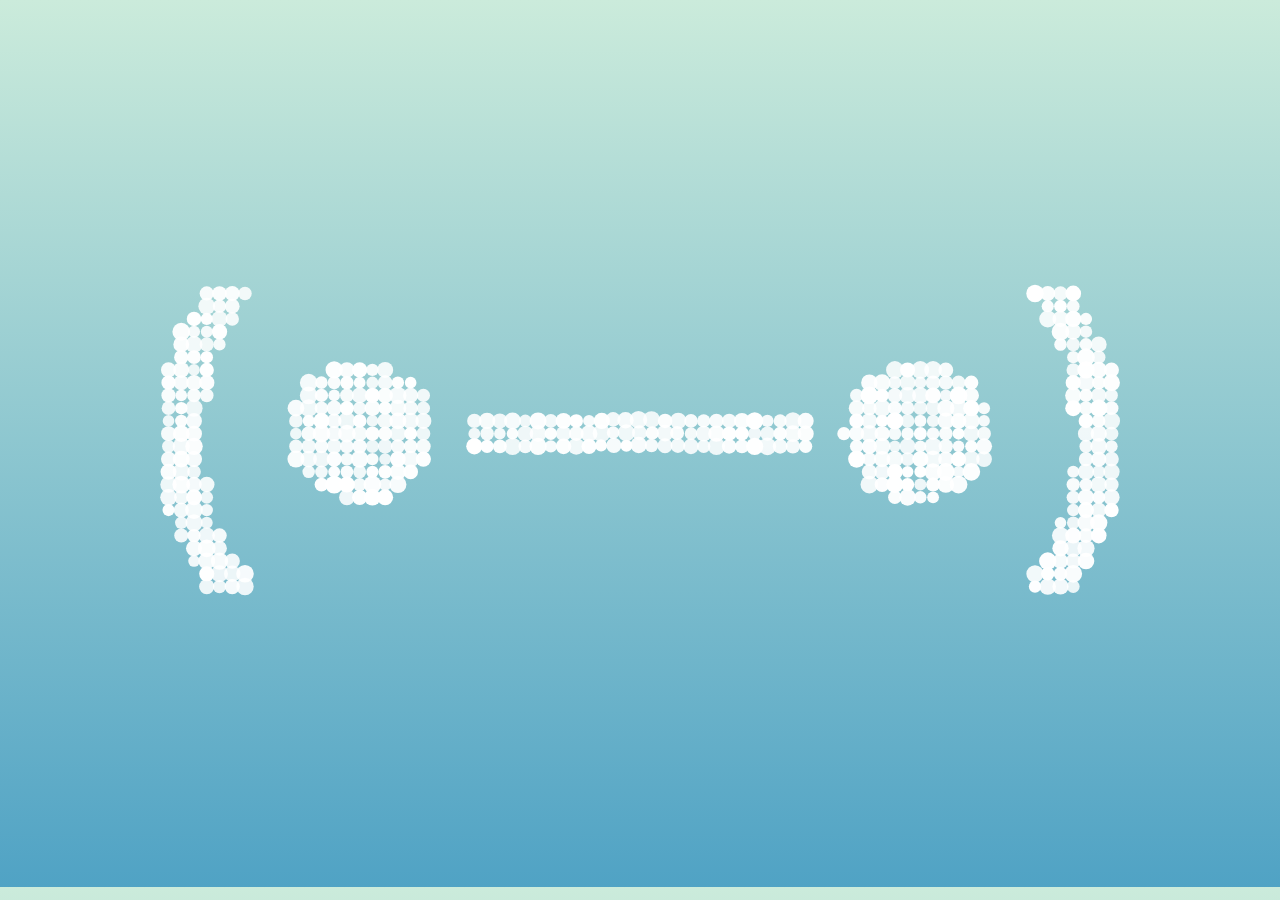
==== html/countDown.html @ 89bccdca "首次提交" ====
<!DOCTYPE html>
<html>

<head>

  <meta charset="UTF-8">

  <title>(￣▽￣)</title>

  <link rel="stylesheet" href="../css/normalizel.css">

  <link rel="stylesheet" href="../css/stylel.css" media="screen" type="text/css" />

</head>

<body>
<canvas class="canvas"></canvas>

<div class="help">?</div>

<div class="ui">
  <input class="ui-input" type="text" />
  <span class="ui-return">↵</span>
</div>
<!-- <div class="button-style1">
  <a href="BirthdayCake.html" class="lk1">
    <div class="link1">
      <div class="bt1">
        下一页
      </div>
    </div>
  </a>    
</div> -->
<div class="overlay">
  <div class="tabs">

    <div class="tabs-labels"><span class="tabs-label">Commands</span><span class="tabs-label">Info</span><span class="tabs-label">Share</span></div>

    <div class="tabs-panels">
      <ul class="tabs-panel commands">
        <li class="commands-item"><span class="commands-item-title">Text</span><span class="commands-item-info" data-demo="Hello :)">Type anything</span><span class="commands-item-action">Demo</span></li>
        <li class="commands-item"><span class="commands-item-title">Countdown</span><span class="commands-item-info" data-demo="#countdown 10">#countdown<span class="commands-item-mode">number</span></span><span class="commands-item-action">Demo</span></li>
        <li class="commands-item"><span class="commands-item-title">Time</span><span class="commands-item-info" data-demo="#time">#time</span><span class="commands-item-action">Demo</span></li>
        <li class="commands-item"><span class="commands-item-title">Rectangle</span><span class="commands-item-info" data-demo="#rectangle 30x15">#rectangle<span class="commands-item-mode">width x height</span></span><span class="commands-item-action">Demo</span></li>
        <li class="commands-item"><span class="commands-item-title">Circle</span><span class="commands-item-info" data-demo="#circle 25">#circle<span class="commands-item-mode">diameter</span></span><span class="commands-item-action">Demo</span></li>

        <li class="commands-item commands-item--gap"><span class="commands-item-title">Animate</span><span class="commands-item-info" data-demo="The time is|#time|#countdown 3|#icon thumbs-up"><span class="commands-item-mode">command1</span>&nbsp;|<span class="commands-item-mode">command2</span></span><span class="commands-item-action">Demo</span></li>
      </ul>
    </div>
  </div>

</div>

  <script src="../js/countDown.js"></script>
  <audio src="../music/1.mp3" autoplay="autoplay" loop="loop">
</body>

</html>
---- css/normalizel.css ----
html{font-family:sans-serif;-ms-text-size-adjust:100%;-webkit-text-size-adjust:100%}body{margin:0}article,aside,details,figcaption,figure,footer,header,hgroup,main,nav,section,summary{display:block}audio,canvas,progress,video{display:inline-block;vertical-align:baseline}audio:not([controls]){display:none;height:0}[hidden],template{display:none}a{background:transparent}a:active,a:hover{outline:0}abbr[title]{border-bottom:1px dotted}b,strong{font-weight:bold}dfn{font-style:italic}h1{font-size:2em;margin:0.67em 0}mark{background:#ff0;color:#000}small{font-size:80%}sub,sup{font-size:75%;line-height:0;position:relative;vertical-align:baseline}sup{top:-0.5em}sub{bottom:-0.25em}img{border:0}svg:not(:root){overflow:hidden}figure{margin:1em 40px}hr{-moz-box-sizing:content-box;box-sizing:content-box;height:0}pre{overflow:auto}code,kbd,pre,samp{font-family:monospace, monospace;font-size:1em}button,input,optgroup,select,textarea{color:inherit;font:inherit;margin:0}button{overflow:visible}button,select{text-transform:none}button,html input[type="button"],input[type="reset"],input[type="submit"]{-webkit-appearance:button;cursor:pointer}button[disabled],html input[disabled]{cursor:default}button::-moz-focus-inner,input::-moz-focus-inner{border:0;padding:0}input{line-height:normal}input[type="checkbox"],input[type="radio"]{-moz-box-sizing:border-box;box-sizing:border-box;padding:0}input[type="number"]::-webkit-inner-spin-button,input[type="number"]::-webkit-outer-spin-button{height:auto}input[type="search"]{-webkit-appearance:textfield;-moz-box-sizing:content-box;box-sizing:content-box}input[type="search"]::-webkit-search-cancel-button,input[type="search"]::-webkit-search-decoration{-webkit-appearance:none}fieldset{border:1px solid #c0c0c0;margin:0 2px;padding:0.35em 0.625em 0.75em}legend{border:0;padding:0}textarea{overflow:auto}optgroup{font-weight:bold}table{border-collapse:collapse;border-spacing:0}td,th{padding:0}
---- css/stylel.css ----
body {
  font-family: "Avenir", "Helvetica Neue", Helvetica, Arial, sans-serif;
  background: #79a8ae;
  color: #666;
  font-size: 16px;
  line-height: 1.5em;
}

h1 {
  color: #111;
  margin: 0 0 12px 0;
  font-size: 24px;
  line-height: 1.5em;
}

p {
  margin: 0 0 10x 0;
}

a {
  color: #888;
  text-decoration: none;
  border-bottom: 1px solid #ccc;
}

a:hover {
  border-bottom-color: #888;
}

body,
.overlay {
  -webkit-perspective: 1000;
  -webkit-perspective-origin-y: 25%;
}

.details{
  cursor: pointer;
  opacity: 0;
}

.body--ready {
  /* Ideas
  background: -webkit-linear-gradient(top, #e2b986 -10%, #241c35 140%);
  background: -webkit-linear-gradient(top, #c97369 -40%, #241c35 130%);
  background: -webkit-linear-gradient(top, #fac4c4 -10%, #606386 140%);
  background: -webkit-linear-gradient(top, #519ab0 0%, #414A6D 110%);
  background: -webkit-linear-gradient(top, rgb(129, 0, 170) 0%, rgb(43, 4, 114) 110%);
  background: -webkit-linear-gradient(top, rgb(163, 235, 189) 0%, rgb(16, 93, 145) 110%);
  background: -webkit-linear-gradient(top, rgb(165, 103, 189) 0%, rgb(75, 233, 214) 120%);
  */

  background: -webkit-linear-gradient(top, rgb(203, 235, 219) 0%, rgb(55, 148, 192) 120%);
  background: -moz-linear-gradient(top, rgb(203, 235, 219) 0%, rgb(55, 148, 192) 120%);
  background: -o-linear-gradient(top, rgb(203, 235, 219) 0%, rgb(55, 148, 192) 120%);
  background: -ms-linear-gradient(top, rgb(203, 235, 219) 0%, rgb(55, 148, 192) 120%);
  background: linear-gradient(top, rgb(203, 235, 219) 0%, rgb(55, 148, 192) 120%);
}

.body--ready .overlay {
  -webkit-transition: -webkit-transform 0.7s cubic-bezier(0.694, 0.0482, 0.335, 1),
                      opacity 0.7s cubic-bezier(0.694, 0.0482, 0.335, 1);
  -moz-transition: -moz-transform 0.7s cubic-bezier(0.694, 0.0482, 0.335, 1),
                      opacity 0.7s cubic-bezier(0.694, 0.0482, 0.335, 1);
  -ms-transition: -ms-transform 0.7s cubic-bezier(0.694, 0.0482, 0.335, 1),
                      opacity 0.7s cubic-bezier(0.694, 0.0482, 0.335, 1);
  -o-transition: -o-transform 0.7s cubic-bezier(0.694, 0.0482, 0.335, 1),
                      opacity 0.7s cubic-bezier(0.694, 0.0482, 0.335, 1);
  transition: transform 0.7s cubic-bezier(0.694, 0.0482, 0.335, 1),
                      opacity 0.7s cubic-bezier(0.694, 0.0482, 0.335, 1);
}


.ui {
  position: absolute;
  left: 50%;
  bottom: 5%;
  width: 300px;
  margin-left: -150px;
}

.ui-input {
  display: none;
  width: 100%;
  height: 50px;
  background: none;
  font-size: 24px;
  font-weight: bold;
  color: #fff;
  text-align: center;
  border: none;
  border-bottom: 2px solid white;
}

.ui-input:focus {
  outline: none;
  border: none;
  border-bottom: 2px solid white;
}

.ui-return {
  display: none;
  position: absolute;
  top: 20px;
  right: 0;
  padding: 3px 2px 0 2px;
  font-size: 10px;
  line-height: 10px;
  color: #fff;
  border: 1px solid #fff;
}

.ui--enter .ui-return {
  display: block;
}

.ui--wide {
  width: 76%;
  margin-left: 12%;
  left: 0;
}

.ui--wide .ui-return {
  right: -20px;
}

.help {
  display: none;
  position: absolute;
  top: 40px;
  right: 40px;
  width: 25px;
  height: 25px;
  text-align: center;
  font-size: 13px;
  line-height: 27px;
  font-weight: bold;
  cursor: pointer;
  background: #fff;
  color: #79a8ae;
  opacity: .9;

  -webkit-transition: opacity 0.1s cubic-bezier(0.694, 0.0482, 0.335, 1);
  -moz-transition: opacity 0.1s cubic-bezier(0.694, 0.0482, 0.335, 1);
  -ms-transition: opacity 0.1s cubic-bezier(0.694, 0.0482, 0.335, 1);
  -o-transition: opacity 0.1s cubic-bezier(0.694, 0.0482, 0.335, 1);
  transition: opacity 0.1s cubic-bezier(0.694, 0.0482, 0.335, 1);
}

.help:hover {
  opacity: 1;
}

.overlay {
  position: absolute;
  top: 50%;
  left: 50%;
  width: 550px;
  height: 490px;
  margin: -260px 0 0 -275px;
  opacity: 0;

  -webkit-transform: rotateY(90deg);
  -moz-transform: rotateY(90deg);
  -ms-transform: rotateY(90deg);
  -o-transform: rotateY(90deg);
  transform: rotateY(90deg);
}

.overlay--visible {
  opacity: 1;

  -webkit-transform: rotateY(0);
  -moz-transform: rotateY(0);
  -ms-transform: rotateY(0);
  -o-transform: rotateY(0);
  transform: rotateY(0);
}

.ui-share,
.ui-details {
  opacity: .9;
  background: #fff;
  z-index: 2;
}

.ui-details-content,
.ui-share-content {
  padding: 100px 50px;
}

.commands {
  margin: 0;
  padding: 0;
  list-style: none;
  cursor: pointer;
}

.commands-item {
  font-size: 12px;
  line-height: 22px;
  font-weight: bold;
  text-transform: uppercase;
  letter-spacing: 1px;
  padding: 20px;
  background: #fff;
  margin-top: 1px;
  color: #333;
  opacity: .9;

  -webkit-transition: -webkit-transform 0.7s cubic-bezier(0.694, 0.0482, 0.335, 1),
                      opacity 0.1s cubic-bezier(0.694, 0.0482, 0.335, 1);
  -moz-transition: -moz-transform 0.1s cubic-bezier(0.694, 0.0482, 0.335, 1),
                      opacity 0.1s cubic-bezier(0.694, 0.0482, 0.335, 1);
  -ms-transition: -ms-transform 0.1s cubic-bezier(0.694, 0.0482, 0.335, 1),
                      opacity 0.1s cubic-bezier(0.694, 0.0482, 0.335, 1);
  -o-transition: -o-transform 0.1s cubic-bezier(0.694, 0.0482, 0.335, 1),
                      opacity 0.1s cubic-bezier(0.694, 0.0482, 0.335, 1);
  transition: transform 0.1s cubic-bezier(0.694, 0.0482, 0.335, 1),
                      opacity 0.1s cubic-bezier(0.694, 0.0482, 0.335, 1);
}

.commands-item--gap {
  margin-top: 9px;
}

.commands-item:hover {
  opacity: 1;
}

.commands-item:hover .commands-item-action {
  background: #333;
}

.commands-item a {
  display: inline-block;
}

.commands-item-mode {
  display: inline-block;
  margin-left: 3px;
  font-style: italic;
  color: #ccc;
}

.commands-item-title {
  display: inline-block;
  width: 100px;
}

.commands-item-info {
  display: inline-block;
  width: 300px;
  font-size: 14px;
  text-transform: none;
  letter-spacing: 0;
  font-weight: normal;
  color: #aaa;
}

.commands-item-action {
  display: inline-block;
  float: right;
  margin-top: 3px;
  text-transform: uppercase;
  font-size: 10px;
  line-height: 10px;
  color: #fff;
  background: #90c9d1;
  padding: 5px 10px 4px 10px;
  border-radius: 3px;
}

.commands-item:first-child {
  margin-top: 0;
}

.twitter-share {
  position: absolute;
  top: 4px;
  right: 20px;
}


.tabs-labels {
  margin-bottom: 9px;
}

.tabs-label {
  display: inline-block;
  background: #fff;
  padding: 10px 20px;
  font-size: 12px;
  line-height: 22px;
  font-weight: bold;
  text-transform: uppercase;
  letter-spacing: 1px;
  color: #333;
  opacity: .5;
  cursor: pointer;
  margin-right: 2px;

  -webkit-transition: opacity 0.1s cubic-bezier(0.694, 0.0482, 0.335, 1);
  -moz-transition: opacity 0.1s cubic-bezier(0.694, 0.0482, 0.335, 1);
  -ms-transition: opacity 0.1s cubic-bezier(0.694, 0.0482, 0.335, 1);
  -o-transition: opacity 0.1s cubic-bezier(0.694, 0.0482, 0.335, 1);
  transition: opacity 0.1s cubic-bezier(0.694, 0.0482, 0.335, 1);
}

.tabs-label:hover {
  opacity: .9;
}

.tabs-label--active {
  opacity: .9;
}

.tabs-panel {
  display: none;
}

.tabs-panel--active {
  display: block;
}

.tab-panel {
  position: absolute;
  top: 0;
  left: 0;
  width: 100%;
}

.touch .ui-input {
  display: none;
}
.button-style1 ,.button-style2{
	position:absolute;
	top:80%;
	opacity:1;
	z-index:100;
}
.button-style1 {
	position:absolute;
	left:40.5%;
	animation:btn1 40s;
}
.link1,.link2 {
	width:190px;
	height:80px;
	border:2px solid #fff;
	-webkit-border:1px solid #fff;
	border-radius:30px;
	font-size: 25px;
	text-align:center;
	background: #79a8ae;
	transition:all 0.8s;
}
.link1:hover {
	background-color:#fff;
	background-color:rgba(255,255,255,0,2);
	border:2px solid #BBB;
	transition:all 0.8s;
}
.bt1,.bt2 {
	position:relative;
	top:22%;
	vertical-align:middle;
}
a.lk1:hover {
	color:#79a8ae;
	transition:all 0.5s;
}
@keyframes btn1 {
	0% {
		opacity:0;
		left:40.5%;
	}
	70% {
		opacity:0;
		left:40.5%;
	}
	100% {
		opacity:1;
		left:40.5%;
	}
}
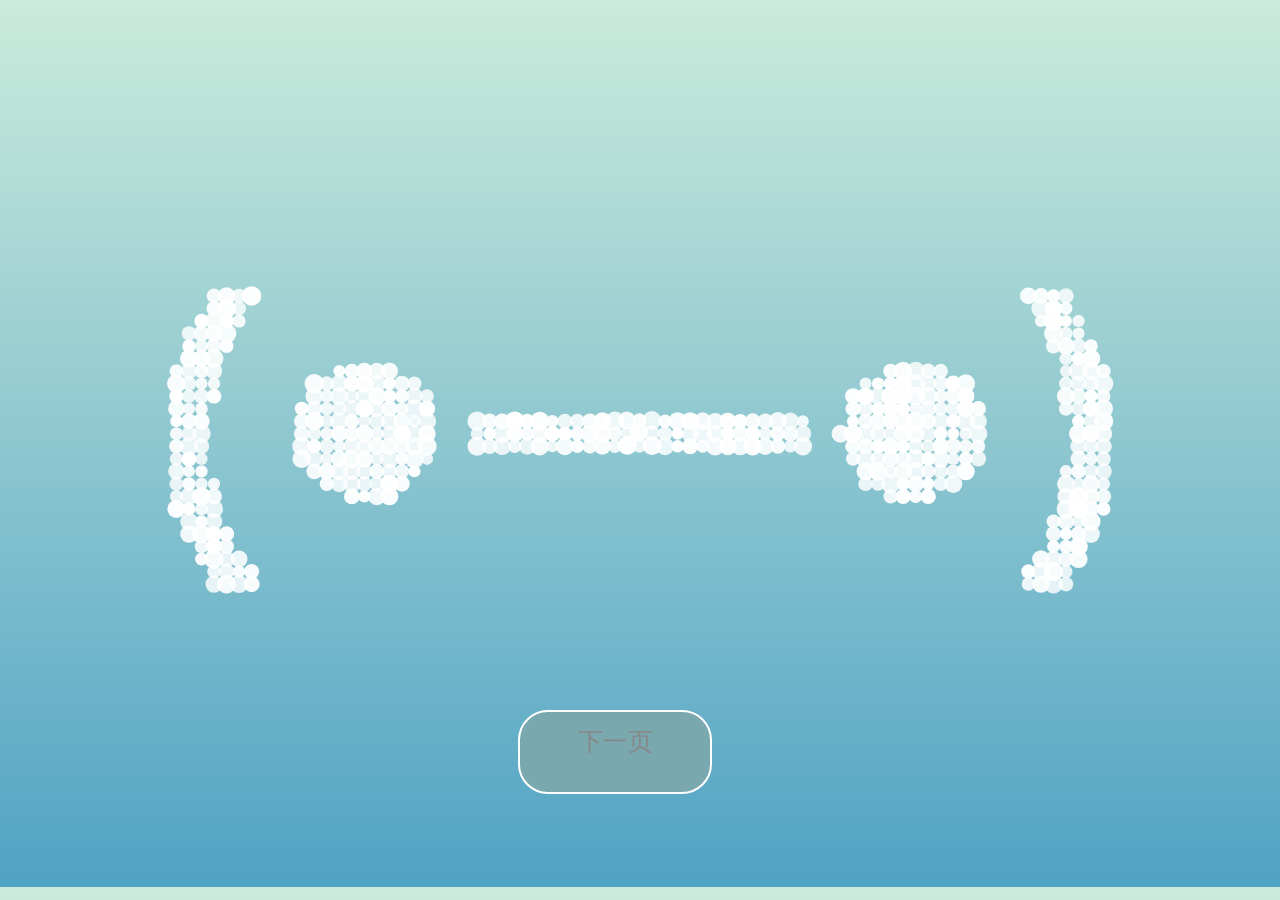
==== commit 060ab7f2: "增加第三个页面" ====
--- a/html/countDown.html
+++ b/html/countDown.html
@@ -22,7 +22,7 @@
   <input class="ui-input" type="text" />
   <span class="ui-return">↵</span>
 </div>
-<!-- <div class="button-style1">
+<div class="button-style1">
   <a href="BirthdayCake.html" class="lk1">
     <div class="link1">
       <div class="bt1">
@@ -30,7 +30,7 @@
       </div>
     </div>
   </a>    
-</div> -->
+</div>
 <div class="overlay">
   <div class="tabs">
 
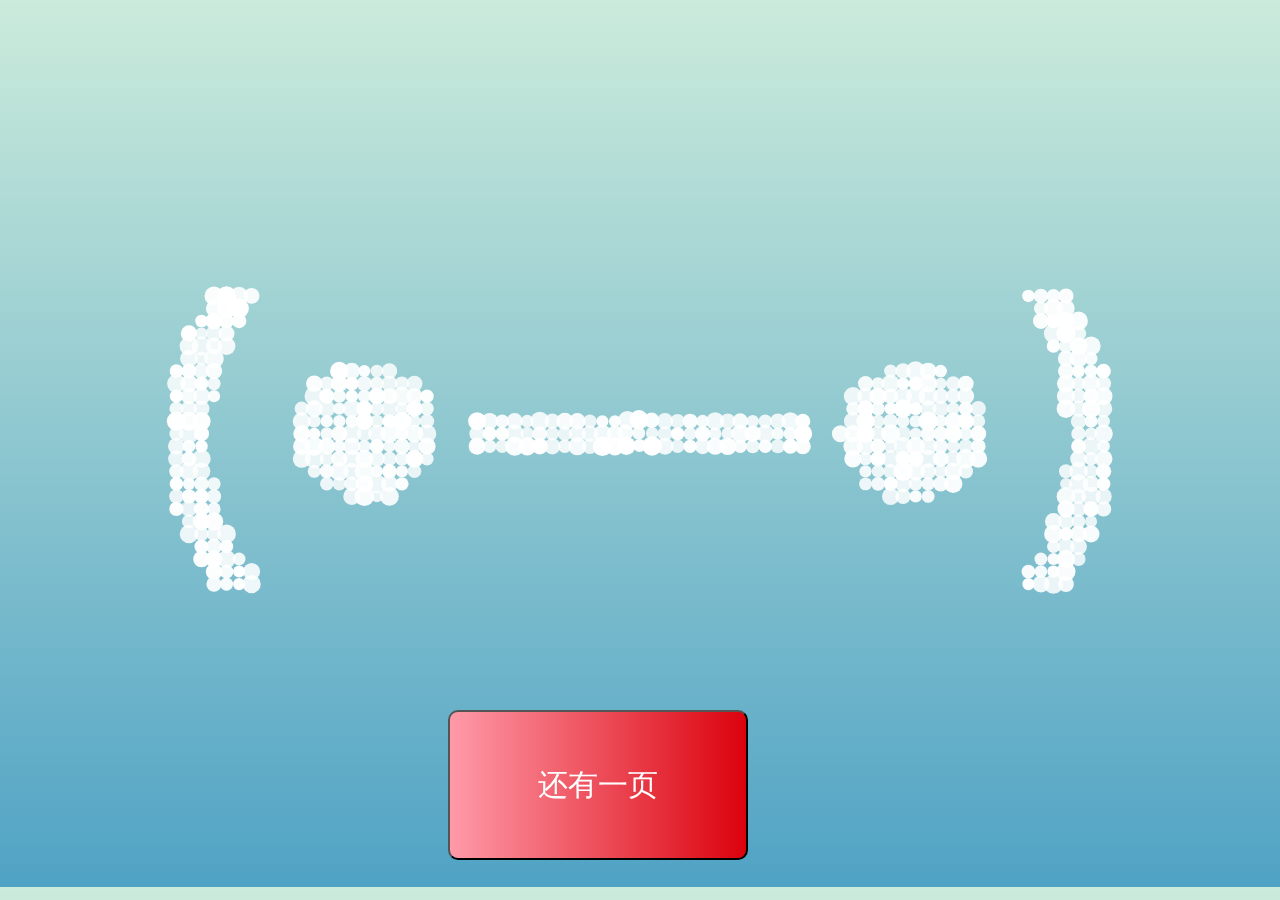
==== commit ae40b149: "倒计时页面修改" ====
--- a/html/countDown.html
+++ b/html/countDown.html
@@ -22,15 +22,16 @@
   <input class="ui-input" type="text" />
   <span class="ui-return">↵</span>
 </div>
-<div class="button-style1">
-  <a href="BirthdayCake.html" class="lk1">
+<!-- <div class="button-style1">
+  <a href="../dialogue.html" class="lk1">
     <div class="link1">
       <div class="bt1">
         下一页
       </div>
     </div>
   </a>    
-</div>
+</div> -->
+<button id="next-button" class="btnNext" onclick="pageGoto()">还有一页</button>
 <div class="overlay">
   <div class="tabs">
 
@@ -50,9 +51,42 @@
   </div>
 
 </div>
-
+  <script>
+  function pageGoto(){
+  	location.href="../dialogue.html";
+  }
+  </script>
   <script src="../js/countDown.js"></script>
   <audio src="../music/1.mp3" autoplay="autoplay" loop="loop">
 </body>
-
+	<style type="text/css">
+	#next-button{
+		width: 300px;
+		height: 150px;
+		font-size: 30px;
+		color: white;
+		background-image:-webkit-linear-gradient(right,#DB020D,#FF9AA8);
+		border-radius: 10px;
+		z-index: 100;
+		position:absolute;
+		top:80%;
+		opacity:1;
+		left:35%;
+		animation:btnNext 40s;
+	}
+	@keyframes btnNext{
+		0% {
+			opacity:0;
+			left:35%;
+		}
+		70% {
+			opacity:0;
+			left:35%;
+		}
+		100% {
+			opacity:1;
+			left:35%;
+		}
+	}
+	</style>
 </html>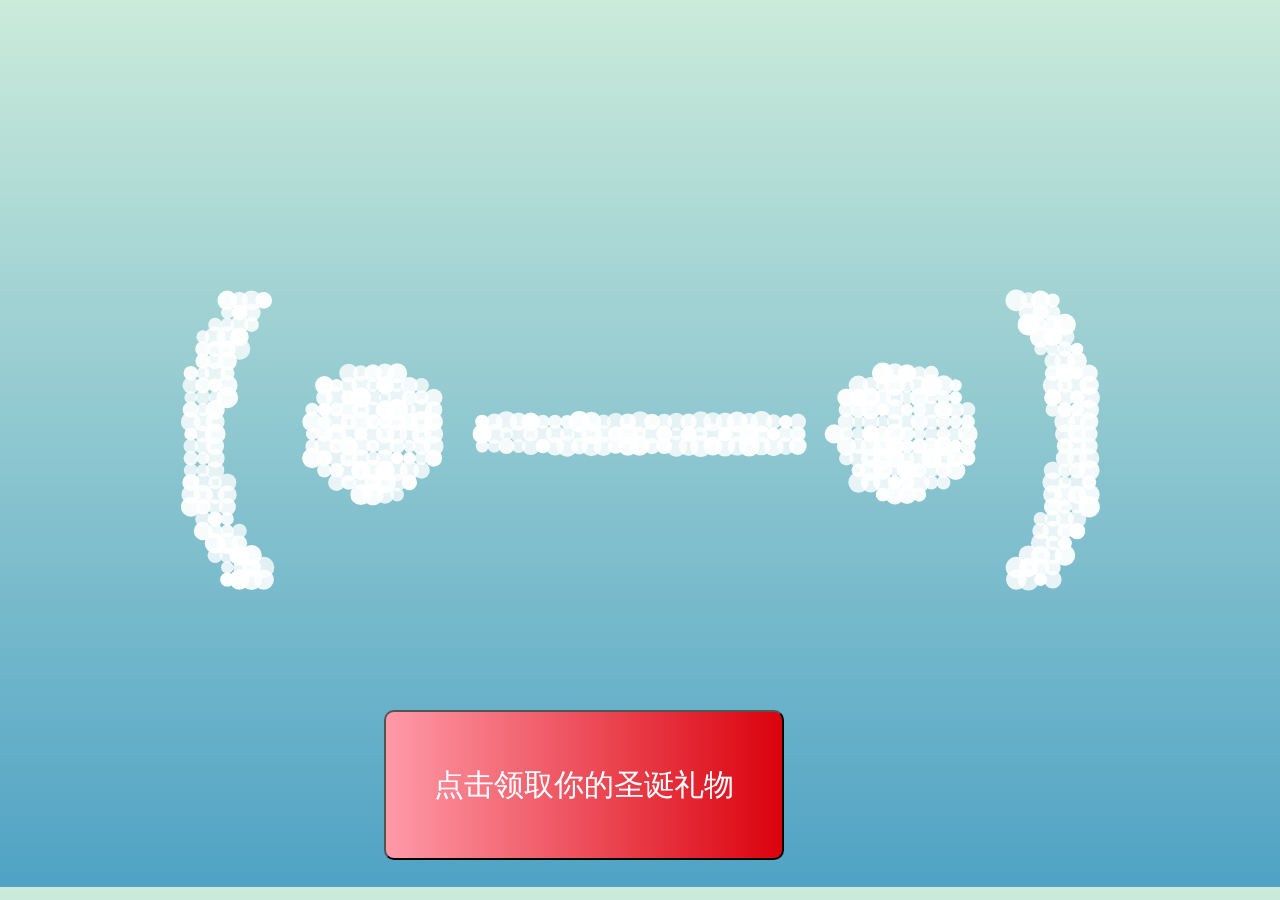
==== commit 90693c2a: "第三个页面修改" ====
--- a/html/countDown.html
+++ b/html/countDown.html
@@ -31,7 +31,7 @@
     </div>
   </a>    
 </div> -->
-<button id="next-button" class="btnNext" onclick="pageGoto()">还有一页</button>
+<button id="next-button" class="btnNext" onclick="pageGoto()">点击领取你的圣诞礼物</button>
 <div class="overlay">
   <div class="tabs">
 
@@ -53,7 +53,7 @@
 </div>
   <script>
   function pageGoto(){
-  	location.href="../dialogue.html";
+  	location.href="gift.html";
   }
   </script>
   <script src="../js/countDown.js"></script>
@@ -61,7 +61,7 @@
 </body>
 	<style type="text/css">
 	#next-button{
-		width: 300px;
+		width: 400px;
 		height: 150px;
 		font-size: 30px;
 		color: white;
@@ -71,21 +71,21 @@
 		position:absolute;
 		top:80%;
 		opacity:1;
-		left:35%;
-		animation:btnNext 40s;
+		left:30%;
+		animation:btnNext 41s;
 	}
 	@keyframes btnNext{
 		0% {
 			opacity:0;
-			left:35%;
+			left:30%;
 		}
 		70% {
 			opacity:0;
-			left:35%;
+			left:30%;
 		}
 		100% {
 			opacity:1;
-			left:35%;
+			left:30%;
 		}
 	}
 	</style>
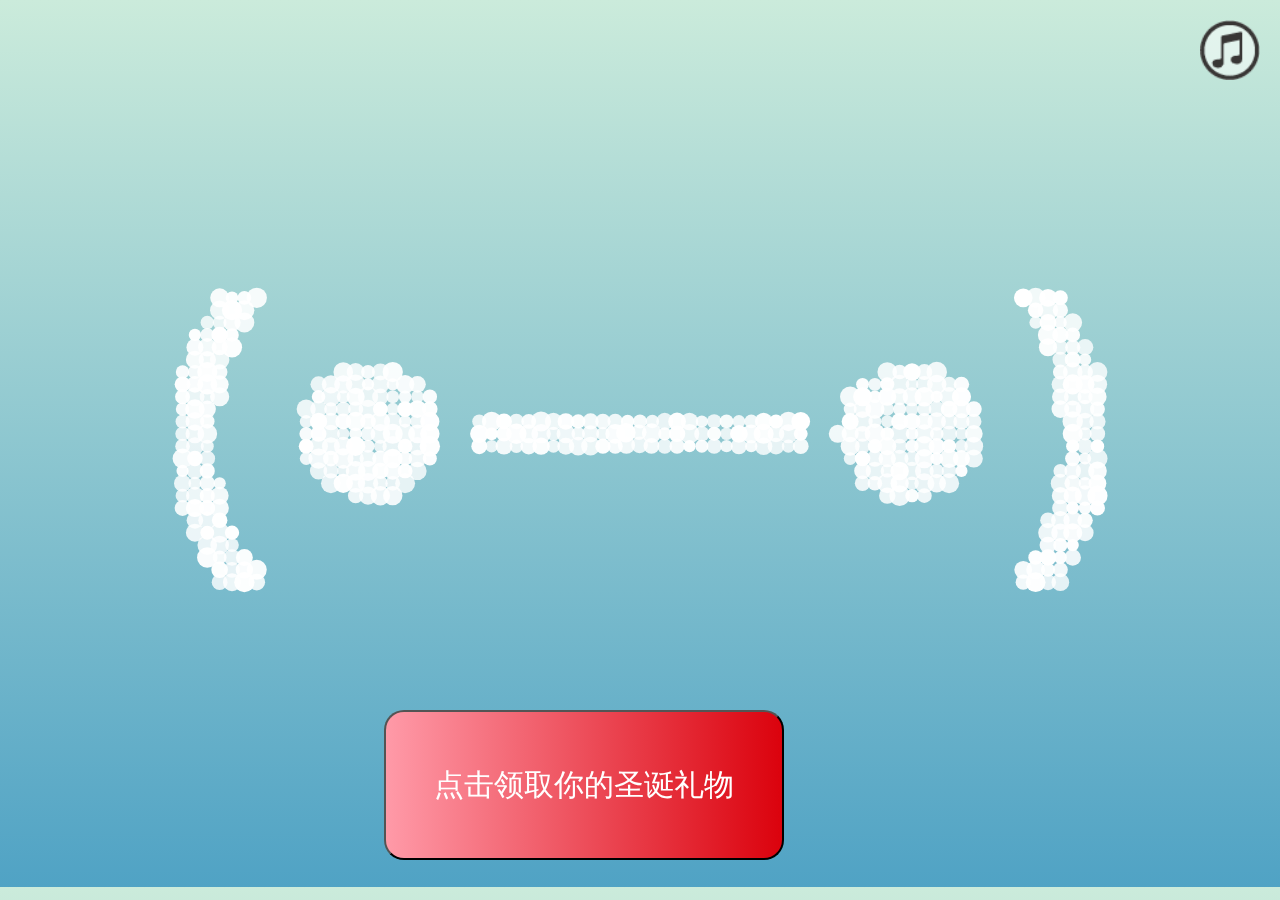
==== commit c6a48c76: "第三个页面修改" ====
--- a/html/countDown.html
+++ b/html/countDown.html
@@ -14,6 +14,7 @@
 </head>
 
 <body>
+<span class='on' id='music'></span>
 <canvas class="canvas"></canvas>
 
 <div class="help">?</div>
@@ -60,13 +61,45 @@
   <audio src="../music/1.mp3" autoplay="autoplay" loop="loop">
 </body>
 	<style type="text/css">
+	#music {
+		width: 60px;
+		height: 60px;
+		background-repeat: no-repeat;
+		background-size: 100%;
+		position: absolute;
+		z-index: 999;
+		right: 20px;
+		top: 20px;
+	
+	}
+	
+	@-webkit-keyframes play {
+		0% {
+			transform: rotate(0deg);
+			-webkit-transform: rotate(0deg);
+		}
+	
+		100% {
+			transform: rotate(360deg);
+			-webkit-transform: rotate(360deg);
+		}
+	}
+	
+	.on {
+		background-image: url('../img/musicon.png');
+		-webkit-animation: play 1.5s linear both infinite;
+	}
+	
+	.off {
+		background-image: url('../img/musicoff.png');
+	}
 	#next-button{
 		width: 400px;
 		height: 150px;
 		font-size: 30px;
 		color: white;
 		background-image:-webkit-linear-gradient(right,#DB020D,#FF9AA8);
-		border-radius: 10px;
+		border-radius: 20px;
 		z-index: 100;
 		position:absolute;
 		top:80%;
